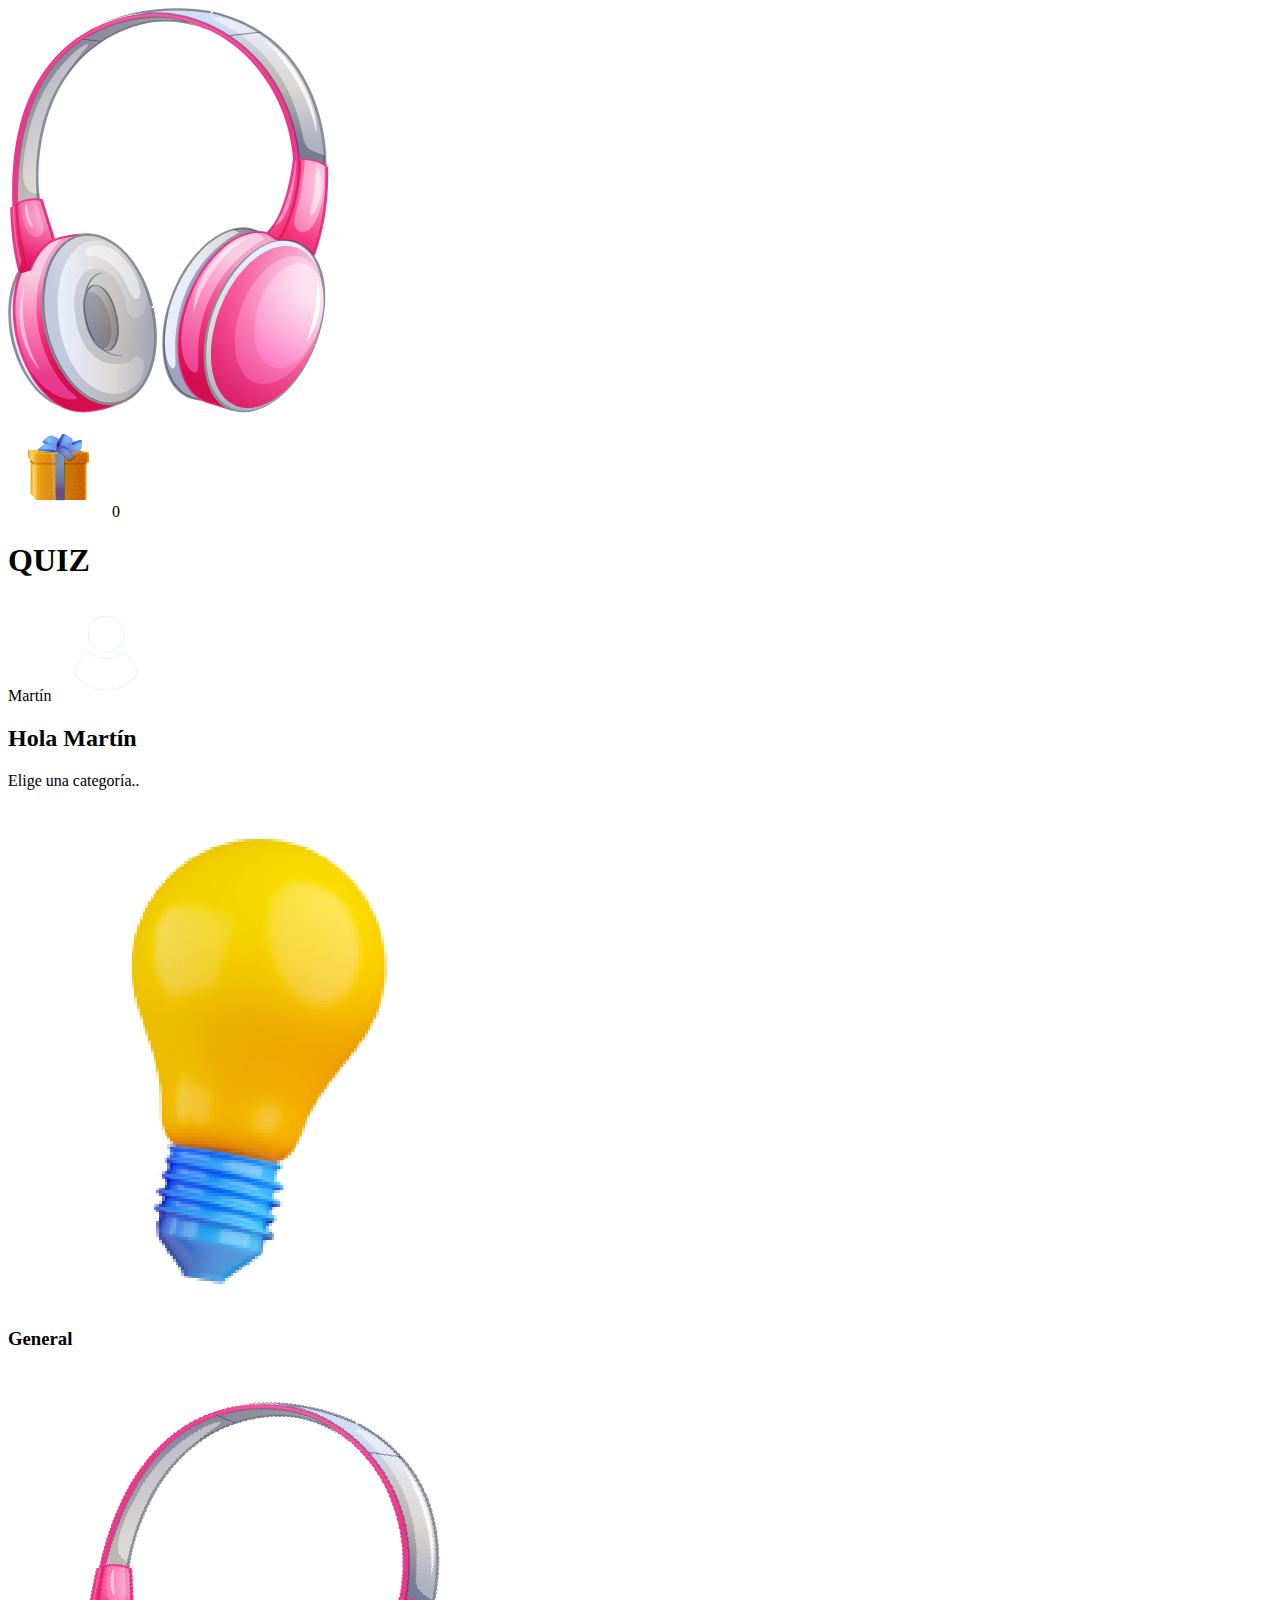
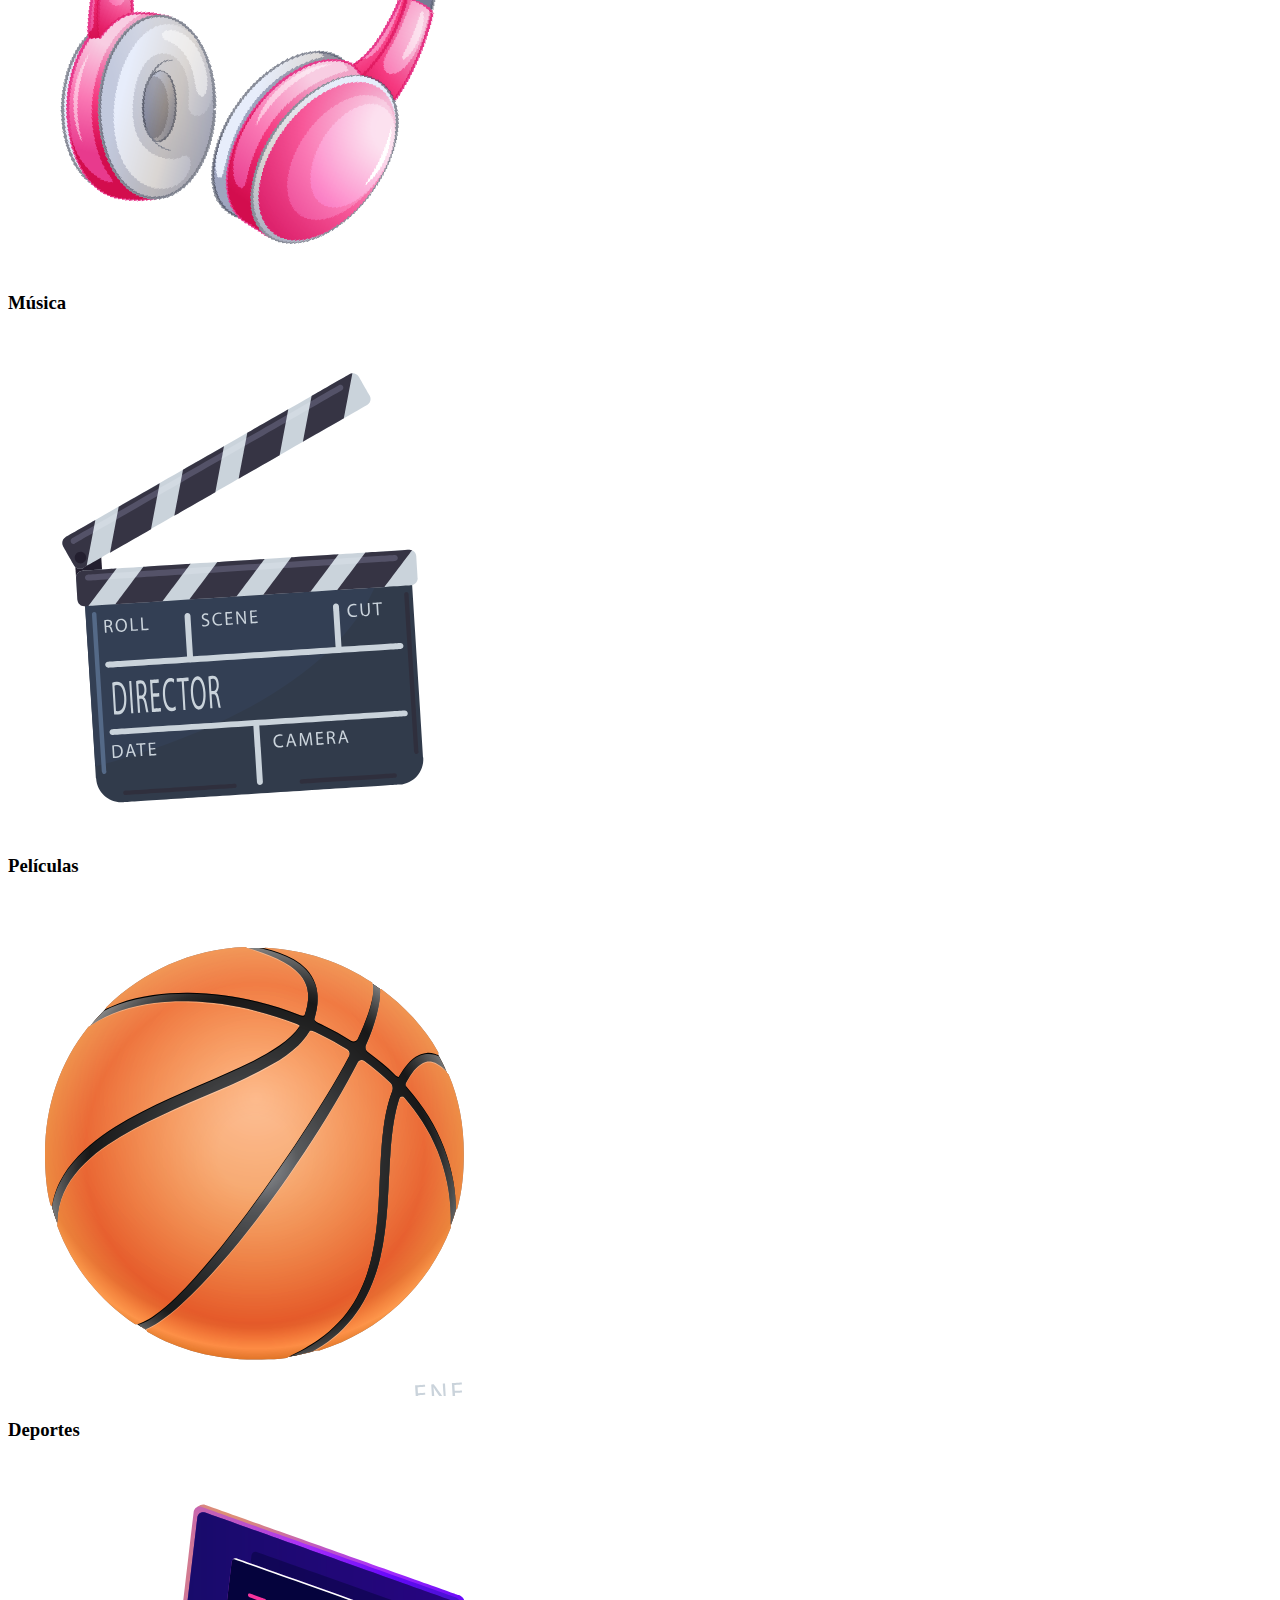
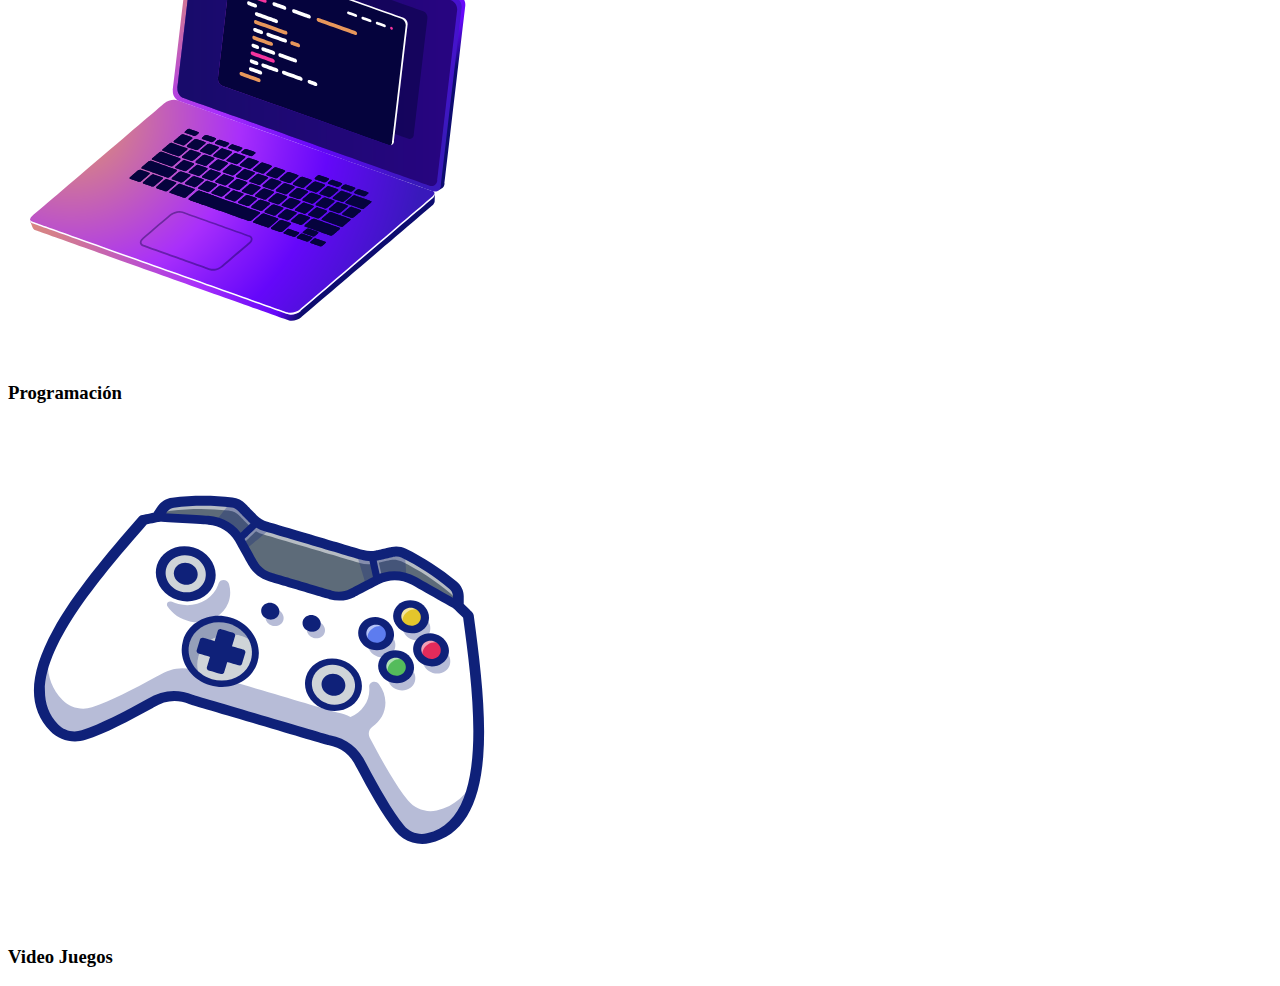
==== menu.html @ bfb2079d "Initial commint" ====
<!DOCTYPE html>
<html lang="en">
<head>
    <meta charset="UTF-8">
    <meta name="viewport" content="width=device-width, initial-scale=1.0">
    <link rel="stylesheet" href=css">
    <title>Game Quiz</title>
</head>
<body>
    <div class="container">
        <img src="img/auris.png" alt="" class="img">
        <header>
            <div class="puntaje">
                <img src="img/puntos.png" alt="">
                <span class="puntos" id="puntos">0</span>
            </div>
            <h1>QUIZ</h1>
            <div class="jugador">
                <span class="nombre" id="nombre">Martín</span>
                <img src="img/user.png" alt="">
            </div>
        </header>

        <!-- SECCIÓN MENU DEL JUEGO -->
        <main class="menu">
            <h2>Hola <span id="nombre-jugador">Martín</span></h2>
            <p>Elige una categoría..</p>
            <div class="categorias">
                <div class="categoria" id="general">
                    <img src="img/general.png" alt="" class="foto-categoria">
                    <h3>General</h3>
                </div>
                <div class="categoria" id="musica">
                    <img src="img/musica.png" alt="" class="foto-categoria">
                    <h3>Música</h3>
                </div>
                <div class="categoria" id="peliculas">
                    <img src="img/peliculas.png" alt="" class="foto-categoria">
                    <h3>Películas</h3>
                </div>
                <div class="categoria" id="deportes">
                    <img src="img/deportes.png" alt="" class="foto-categoria">
                    <h3>Deportes</h3>
                </div>
                <div class="categoria" id="programacion">
                    <img src="img/programacion.png" alt="" class="foto-categoria">
                    <h3>Programación</h3>
                </div>
                <div class="categoria" id="juegos">
                    <img src="img/juegos.png" alt="" class="foto-categoria">
                    <h3>Video Juegos</h3>
                </div>
            </div>
        </main>
    </div>

    <script src="js/menu.js"></script>
</body>
</html>
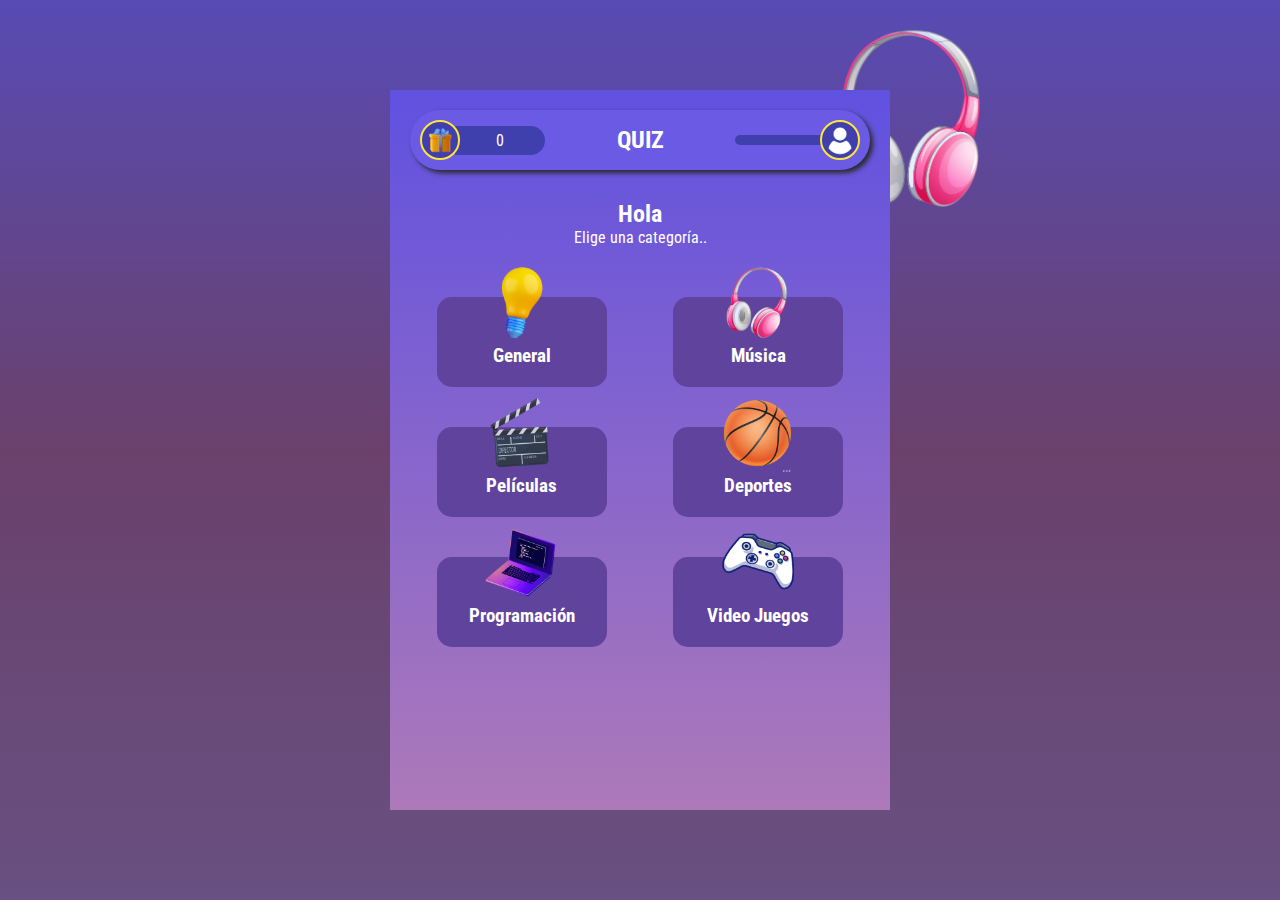
==== commit 38cf7538: "Juego de Preguntas" ====
--- a/menu.html
+++ b/menu.html
@@ -3,7 +3,7 @@
 <head>
     <meta charset="UTF-8">
     <meta name="viewport" content="width=device-width, initial-scale=1.0">
-    <link rel="stylesheet" href=css">
+    <link rel="stylesheet" href="css/estilo.css">
     <title>Game Quiz</title>
 </head>
 <body>
--- a/css/estilo.css
+++ b/css/estilo.css
@@ -0,0 +1,239 @@
+@import url('https://fonts.googleapis.com/css2?family=Roboto+Condensed:wght@100;200;300;400;500;600;700;800&display=swap');
+*{
+    margin: 0;
+    padding: 0;
+    box-sizing: border-box;
+    font-family: 'Roboto Condensed';
+}
+body{
+    height: 100vh;
+    background:linear-gradient(#584bb4,#6a416b,#685082);
+    display: flex;
+    align-items: center;
+    justify-content: center;
+}
+.container{
+    width: 500px;
+    background: linear-gradient(#6051e0,#ad79b9);
+    height: 80%;
+    padding: 20px;
+    position: relative;
+}
+.container .img{
+    width: 140px;
+    position: absolute;
+    top: -60px;
+    right: -90px;
+    z-index: -1;
+
+}
+header{
+    background-color: #6b5ae4;
+    color: #fff;
+    text-align: center;
+    font-size: 12px;
+    padding: 10px;
+    border-radius: 50px;
+    box-shadow: 3px 3px 5px #2a2929;
+    display: flex;
+    justify-content: space-between;
+    align-items: center;
+}
+.inicio{
+    text-align: center;
+    padding-top: 80px;
+    color: #fff;
+    font-size: 20px;
+}
+.inicio input{
+    display: block;
+    width: 200px;
+    margin: 10px auto;
+    font-size: 16px;
+    padding: 10px;
+    border-radius: 50px;
+    border: 0;
+    text-align: center;
+    margin-top: 30px;
+}
+.btn{
+    background-color: #66499e;
+    color: #fff;
+    border: 0;
+    padding: 10px;
+    font-weight: bold;
+    border-radius: 50px;
+    margin-top: 30px;
+    cursor: pointer;
+    text-transform: uppercase;
+    letter-spacing: 2px;
+    font-size: 16px;
+    transition: .3s;
+}
+.btn:hover{
+    background-color: #2a2929;
+}
+
+.puntaje, .jugador{
+    display: flex;
+    align-items: center;
+}
+.puntaje img, .jugador img{
+    width: 40px;
+    background-color: #3f40ae;
+    border-radius: 50%;
+    border: 2px solid #ffe43a;
+    z-index: 2;
+}
+.puntaje .puntos{
+    background-color: #3f40ae;
+    width: 90px;
+    padding: 5px;
+    border-radius: 0 30px 30px 0;
+    margin-left: -5px;
+    z-index: 0;
+    font-size: 16px;
+
+}
+
+.jugador .nombre{
+    background-color: #3f40ae;
+    width: 90px;
+    padding: 5px;
+    border-radius: 30px 0px 0px 30px;
+    margin-right: -5px;
+    font-size: 16px;
+}
+/* SECCION MENU DEL JUEGO */
+.menu{
+    margin-top: 30px;
+    color: #fff;
+    text-align: center;
+}
+.categorias{
+    margin-top: 50px;
+    display: grid;
+    grid-template-columns: 170px 170px;
+    gap:40px;
+    justify-content: space-evenly;
+
+}
+.categoria{
+    background-color: #60439d;
+    width: 170px;
+    height: 90px;
+    border-radius: 15px;
+    color: #fff;
+    position: relative;
+    display: flex;
+    align-items: end;
+    padding: 20px;
+    justify-content: center;
+    cursor: pointer;
+    
+
+}
+.categoria .foto-categoria{
+    width: 80px;
+    position: absolute;
+    left: 50%;
+    top: -35px;
+    transform: translateX(-50%);
+    transition: .3s;
+}
+.categoria:hover{
+    box-shadow: 0px 0px 15px #ffe43a;
+}
+.categoria:hover .foto-categoria{
+    scale: 1.2;
+}
+
+/* PANTALLA DE PREGUNTAS */
+.juego{
+    color: #fff;
+    margin-top: 30px;
+    text-align: center;
+}
+.juego .pregunta{
+    margin: 10px 0 30px 0;
+    font-size: 20px;
+}
+.juego .opcion{
+    display: block;
+    width: 90%;
+    margin: auto;
+    border: 0;
+    font-size: 16px;
+    margin-bottom: 20px;
+    padding: 15px;
+    border-radius: 20px;
+    font-size: 18px;
+    cursor: pointer;
+}
+.correcta{
+    background-color: rgba(56, 255, 202,1);
+}
+.incorrecta{
+    background-color: rgba(255, 56, 56, 1);
+}
+.no-events{
+    pointer-events: none;
+}
+
+.efecto{
+    animation: 1s zoom;
+    
+}
+@keyframes zoom {
+    0%{
+        transform: scale(1);
+        color: #fff;
+        font-weight: bold;
+    }
+    40%{
+        transform: scale(1.3);
+        color: #ffe43a;
+    }
+    60%{
+        transform: scale(1.3);
+        color: #ffe43a;
+    }  
+    100%{
+        transform: scale(1);
+        color: #fff;
+        font-weight: normal;
+    }
+}
+
+.desabilitada{
+    filter: grayscale(.9) opacity(.7);
+}
+
+/* SECCION FINAL */
+.final{
+    margin-top: 30px;
+    text-align: center;
+    color: #fff;
+}
+.final .medalla{
+    position: relative;
+    width: 100px;
+    margin: 20px auto;
+}
+.final .medalla .nombre{
+    position: absolute;
+    top: 35px;
+    left: 50%;
+    transform: translateX(-50%);
+}
+.final img{
+    display: block;
+    width: 100px;
+    margin: auto;
+}
+.final .puntaje-final{
+    font-size: 50px;
+    color: #fff;
+    margin: 10px 0;
+    display: inline-block;
+}